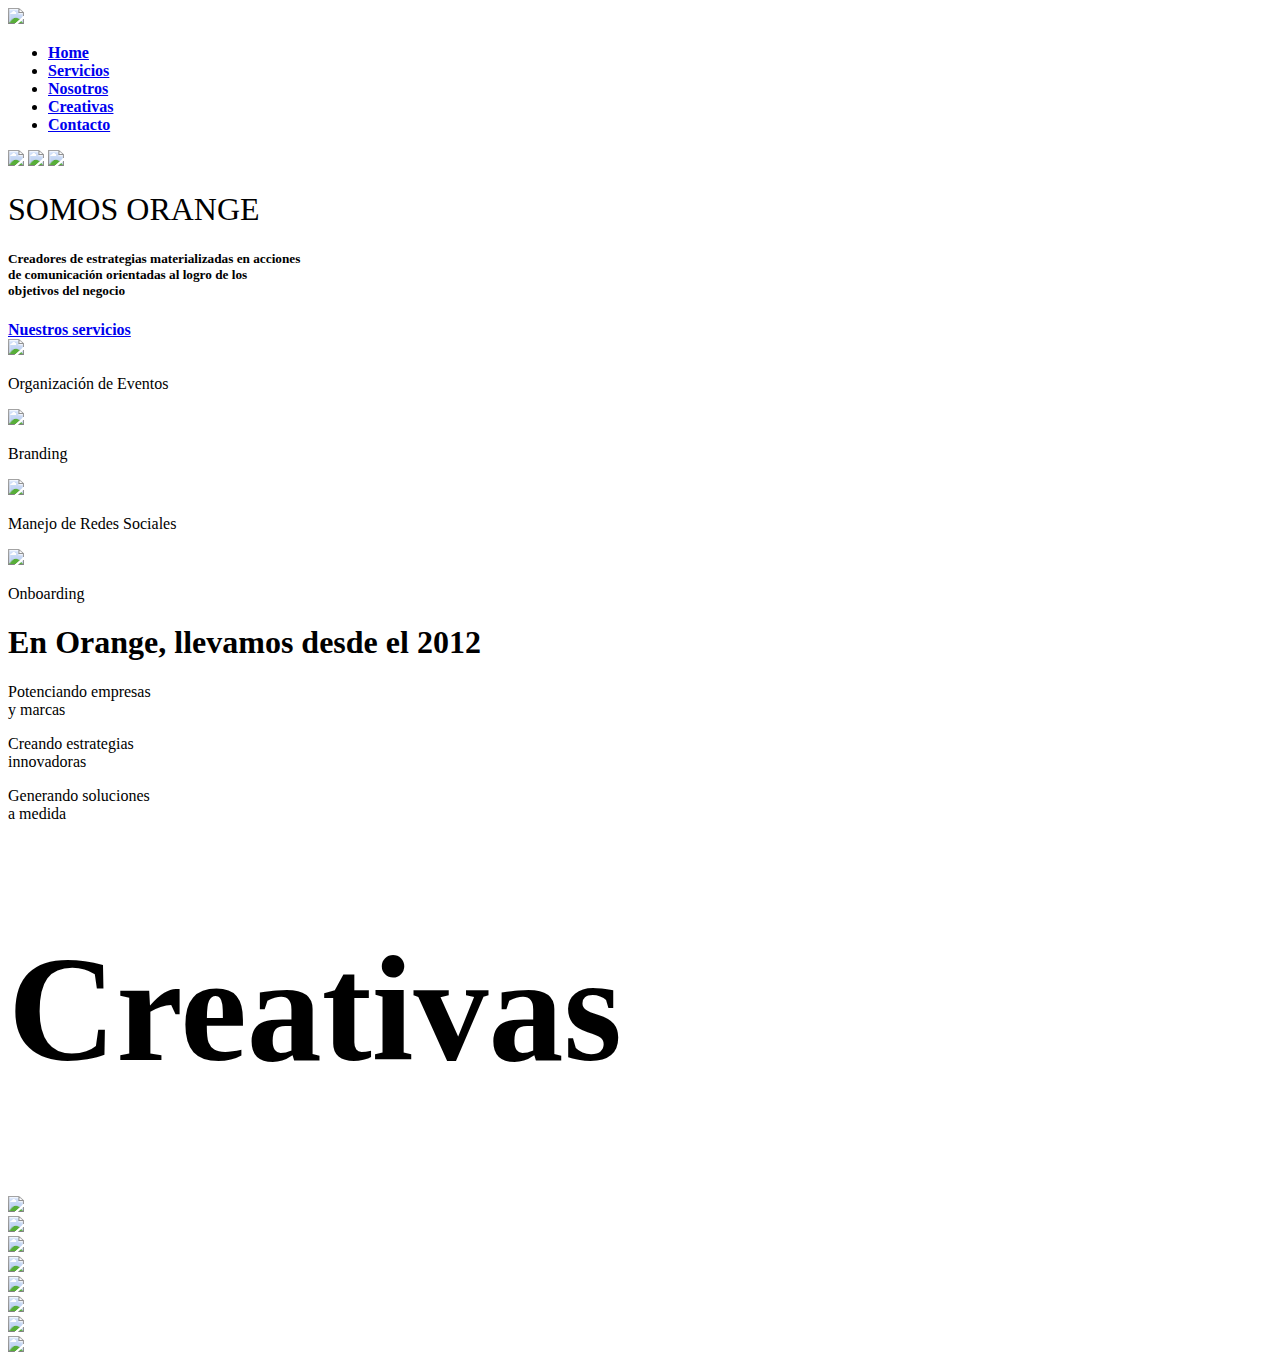
==== index.html @ 93a10960 "Create index.html" ====
<!DOCTYPE html>
<html>
<head>
  <title>Orange Comunicaciones</title>
  <link rel="stylesheet" type="text/css" href="./style.css">
</head>
<body>

    <nav class="navbar">
        <div class="logo"><a href="./index.html"><img src= "./img/logos/LOGO ORANGE NUEVO ORIGINAL.png" width="140"></a></div>

        <ul class="nav-links">
            <li><a href="./index.html" style="font-family: 'Nexa'; font-weight: bold; font-style: normal;">Home</a></li>
            <li><a href="./servicios.html" style="font-family: 'Nexa'; font-weight: bold; font-style: normal;">Servicios</a></li>
            <li><a href="./nosotros.html" style="font-family: 'Nexa'; font-weight: bold; font-style: normal;">Nosotros</a></li>
            <li><a href="./creativas.html" style="font-family: 'Nexa'; font-weight: bold; font-style: normal;">Creativas</a></li>
            <li><a href="./contacto" style="font-family: 'Nexa'; font-weight: bold; font-style: normal;">Contacto</a></li>
        </ul>

        <div class="social-icons">
            <a href="#"><i class="fab fa-whatsapp"><img src= "./img/WAP.png" width="30"></i></a>
            <a href="#"><i class="fab fa-instagram"><img src= "./img/WAP.png" width="30"></i></a>
            <a href="#"><i class="fab fa-facebook"><img src= "./img/WAP.png" width="30"></i></a>
        </div>
    </nav>

    <div class="container">
        <h1 style="font-family:'Gilroy-Heavy ☞';font-weight:normal;" class="orange_text">SOMOS ORANGE</h1>

        <h5 style="font-family: 'Nexa'; font-weight: bold; font-style: normal;" class="blue_text">Creadores de estrategias materializadas en acciones<br>
        de comunicación orientadas al logro de los <br>
        objetivos del negocio</h5>

        <a href="#" class="cta-button" style="font-family: 'Nexa'; font-weight: bold; font-style: normal;">Nuestros servicios</a>
    </div>

    <div class="container-servicios">
        <div class="servicios-grid">
            <div class="servicio">
                <div class="icono"><img src="img/archivos pagina web-07.png" width="130"></div>
                <p>Organización de Eventos</p>
            </div>

            <div class="servicio">
                <div class="icono"><img src="img/archivos pagina web-05.png" width="130"></div>
                <p>Branding</p>
            </div>

            <div class="servicio">
                <div class="icono"><img src="img/archivos pagina web-06.png" width="130"></div>
                <p>Manejo de Redes Sociales</p>
            </div>

            <div class="servicio">
                <div class="icono"><img src="img/archivos pagina web-04.png" width="130"></div>
                <p>Onboarding</p>
            </div>
        </div>
    </div>


    <div class="container-orange">
        <h1>En Orange, llevamos desde el 2012 </h1>
        <div class="text-container">
            <p class="left">Potenciando empresas <br> y marcas</p>
            <p class="center">Creando estrategias <br> innovadoras</p>
            <p class="right">Generando soluciones <br> a medida</p>
        </div>
    </div>

    <div class="container-creativas1">
        <h1 style="font-size: 150px">Creativas</h1>
    </div>

    <div class="container-creativas2">
        <div class="team-member"><img src="img/archivos pagina web-09.png" width="300"></div>
        <div class="team-member"><img src="img/archivos pagina web-10.png" width="300"></div>
        <div class="team-member"><img src="img/archivos pagina web-11.png" width="300"></div>
        <div class="team-member"><img src="img/archivos pagina web-12.png" width="300"></div>
        <div class="team-member"><img src="img/archivos pagina web-13.png" width="300"></div>
        <div class="team-member"><img src="img/archivos pagina web-14.png" width="300"></div>
        <div class="team-member"><img src="img/archivos pagina web-15.png" width="300"></div>
        <div class="team-member"><img src="img/archivos pagina web-16.png" width="300"></div>
    </div>




</body>
</html>
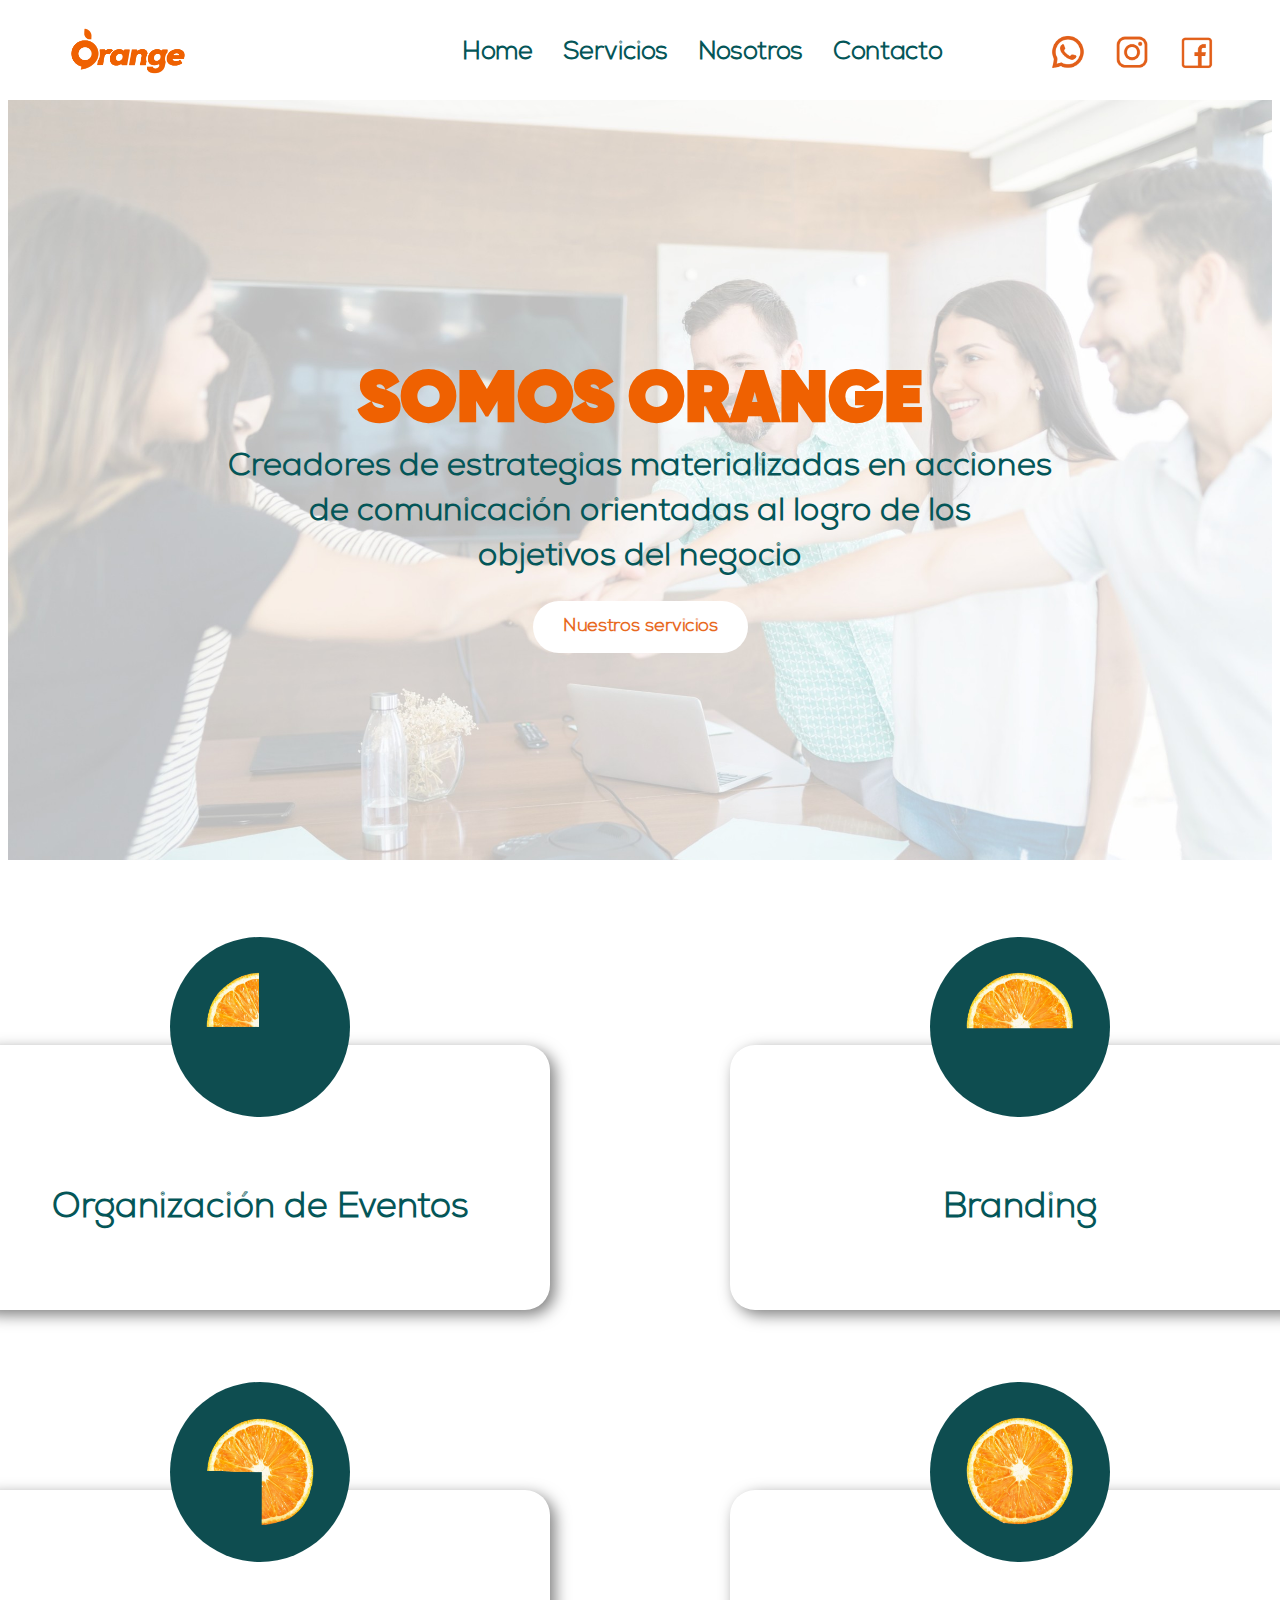
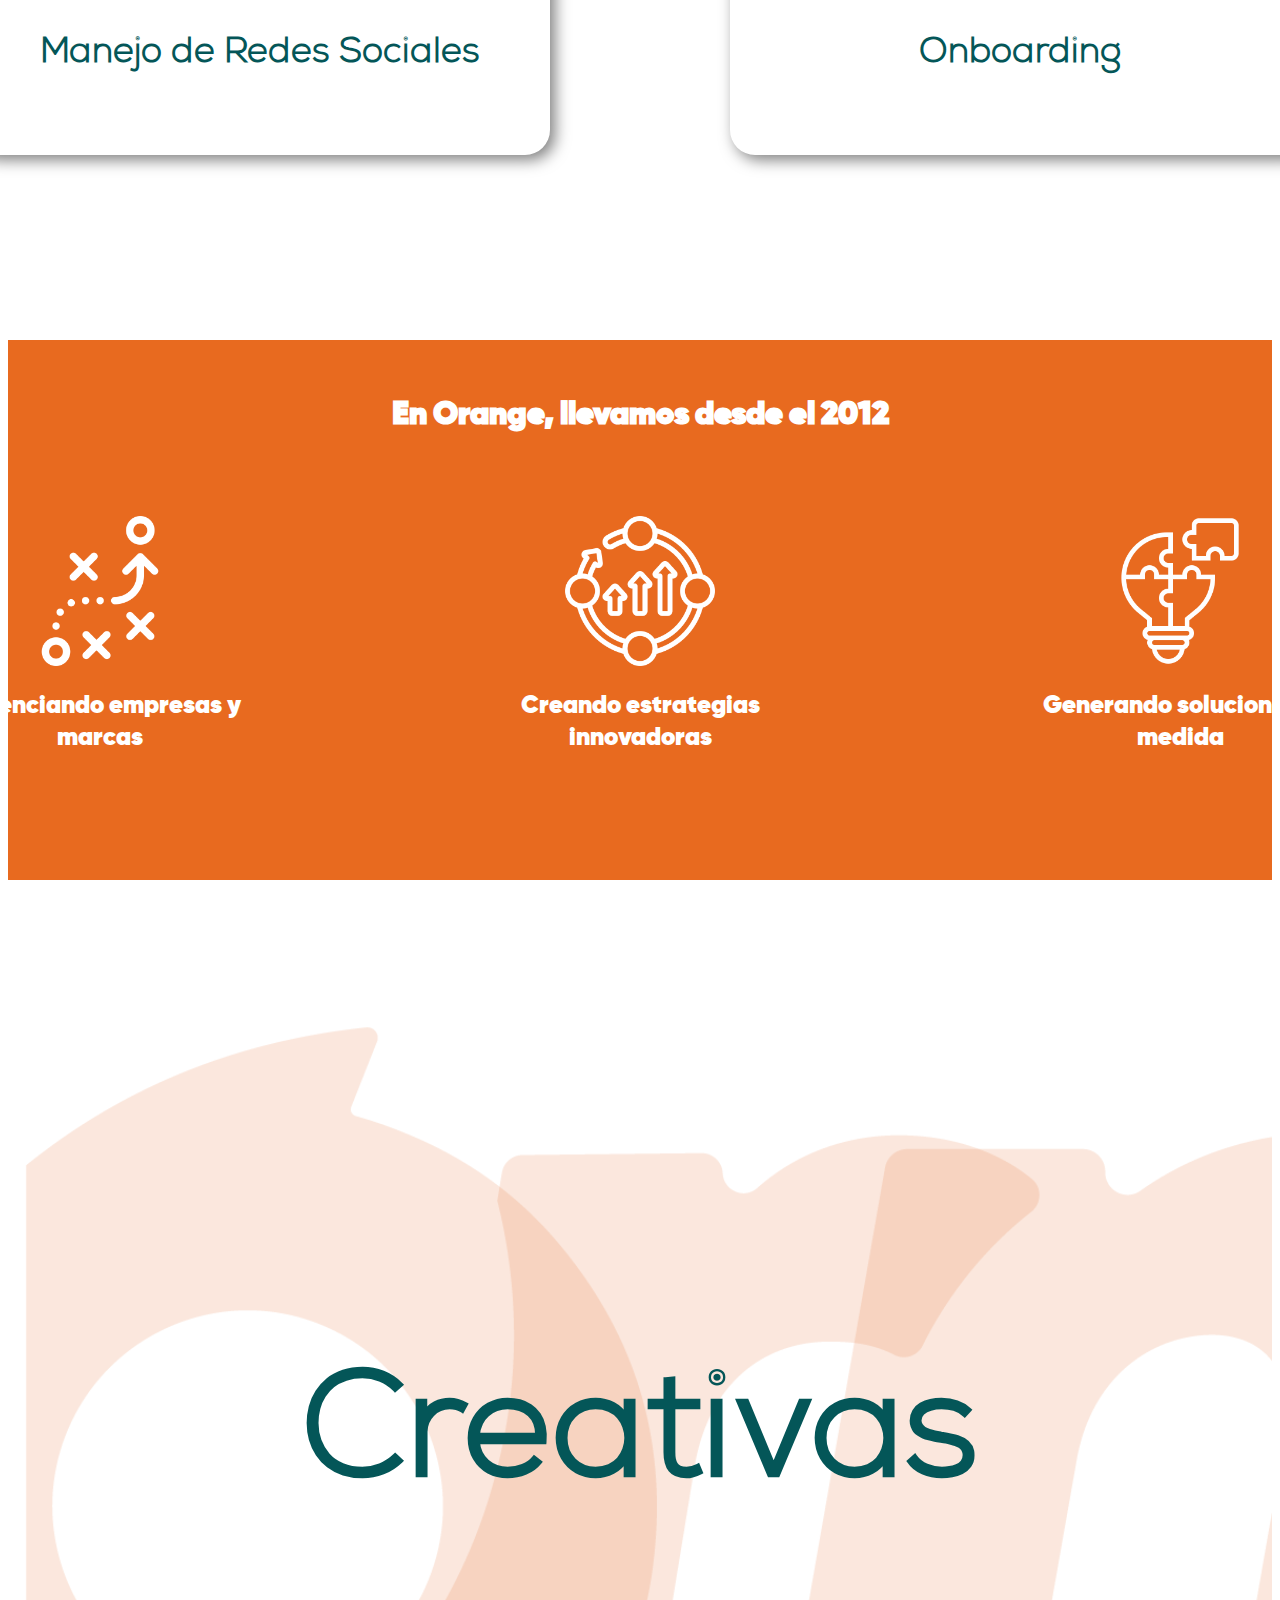
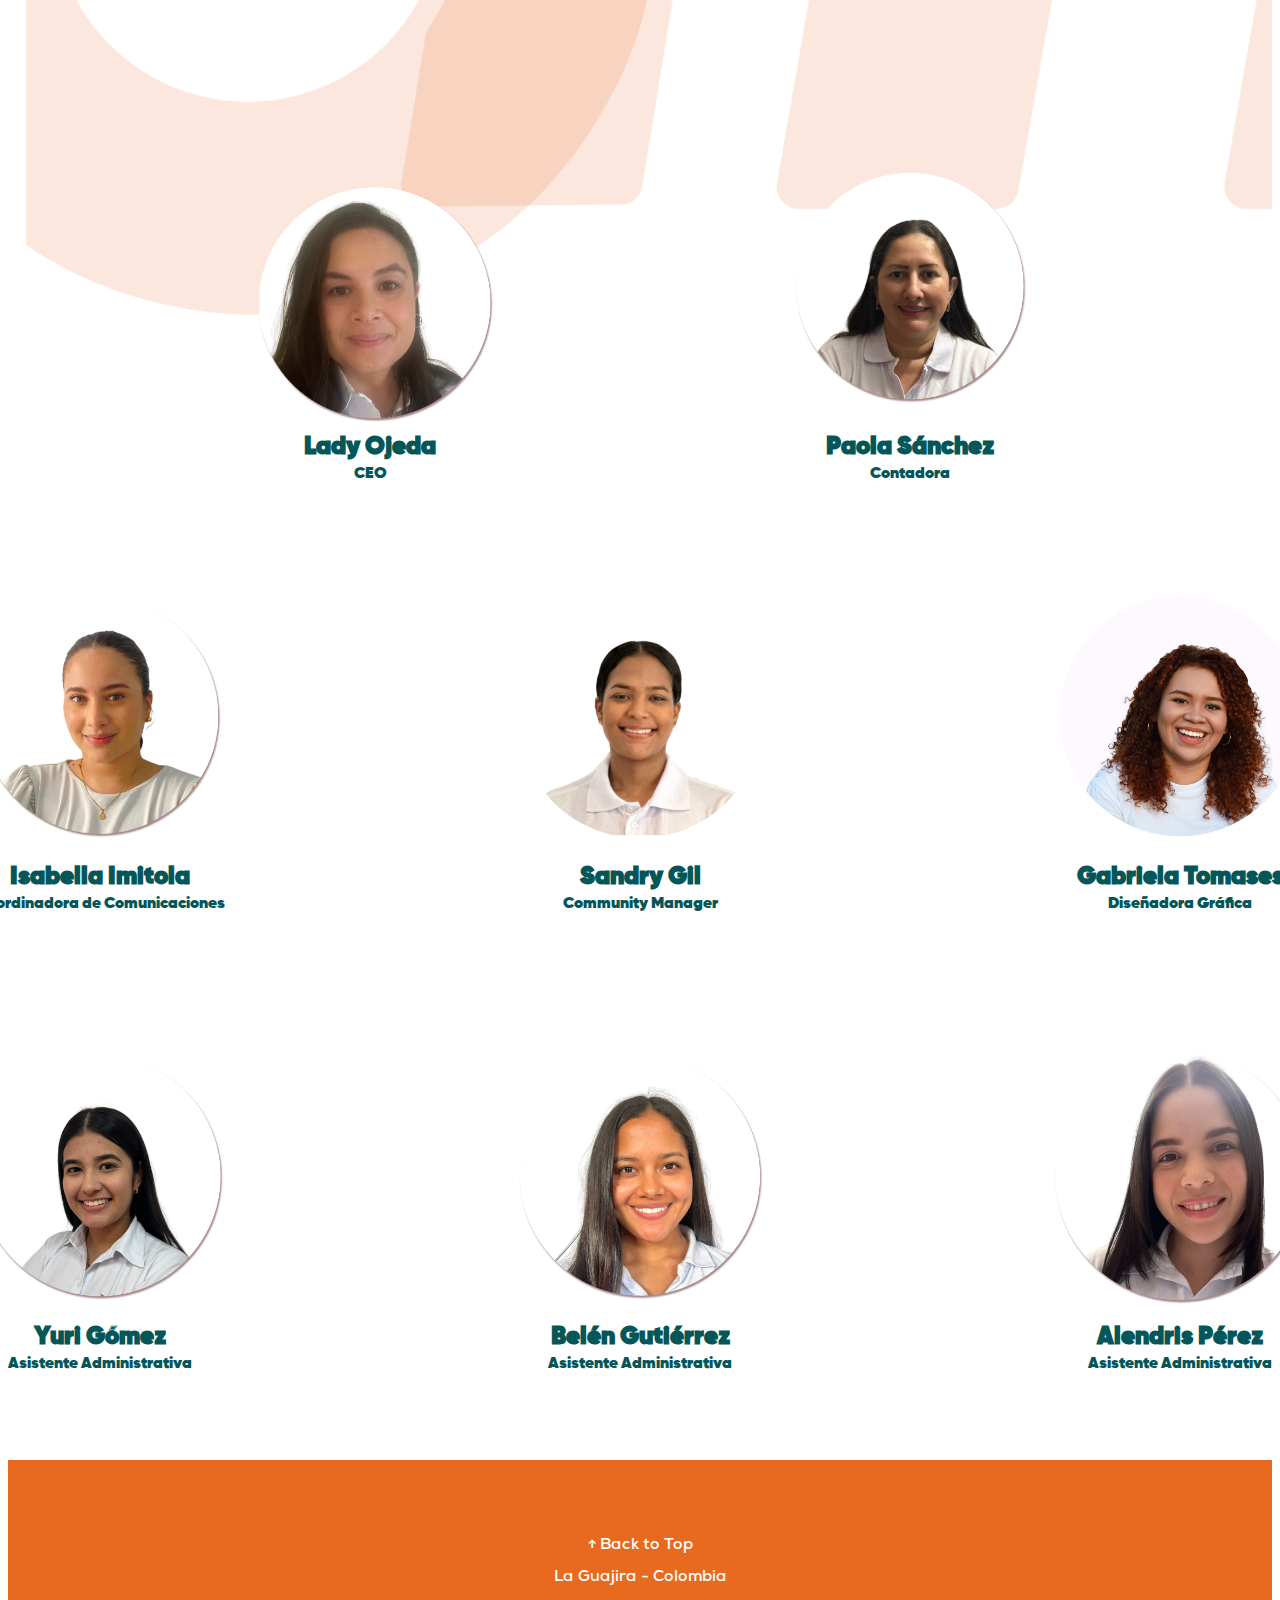
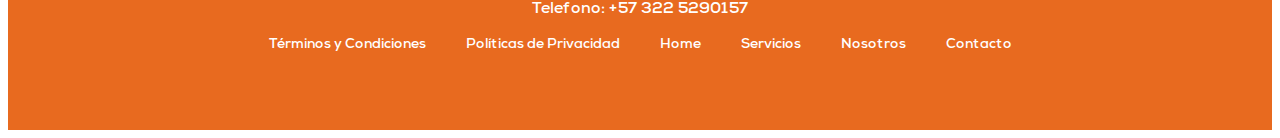
==== commit eb2a8d6e: "Add files via upload" ====
--- a/index.html
+++ b/index.html
@@ -1,90 +1,151 @@
-<!DOCTYPE html>
-<html>
-<head>
-  <title>Orange Comunicaciones</title>
-  <link rel="stylesheet" type="text/css" href="./style.css">
-</head>
-<body>
-
-    <nav class="navbar">
-        <div class="logo"><a href="./index.html"><img src= "./img/logos/LOGO ORANGE NUEVO ORIGINAL.png" width="140"></a></div>
-
-        <ul class="nav-links">
-            <li><a href="./index.html" style="font-family: 'Nexa'; font-weight: bold; font-style: normal;">Home</a></li>
-            <li><a href="./servicios.html" style="font-family: 'Nexa'; font-weight: bold; font-style: normal;">Servicios</a></li>
-            <li><a href="./nosotros.html" style="font-family: 'Nexa'; font-weight: bold; font-style: normal;">Nosotros</a></li>
-            <li><a href="./creativas.html" style="font-family: 'Nexa'; font-weight: bold; font-style: normal;">Creativas</a></li>
-            <li><a href="./contacto" style="font-family: 'Nexa'; font-weight: bold; font-style: normal;">Contacto</a></li>
-        </ul>
-
-        <div class="social-icons">
-            <a href="#"><i class="fab fa-whatsapp"><img src= "./img/WAP.png" width="30"></i></a>
-            <a href="#"><i class="fab fa-instagram"><img src= "./img/WAP.png" width="30"></i></a>
-            <a href="#"><i class="fab fa-facebook"><img src= "./img/WAP.png" width="30"></i></a>
-        </div>
-    </nav>
-
-    <div class="container">
-        <h1 style="font-family:'Gilroy-Heavy ☞';font-weight:normal;" class="orange_text">SOMOS ORANGE</h1>
-
-        <h5 style="font-family: 'Nexa'; font-weight: bold; font-style: normal;" class="blue_text">Creadores de estrategias materializadas en acciones<br>
-        de comunicación orientadas al logro de los <br>
-        objetivos del negocio</h5>
-
-        <a href="#" class="cta-button" style="font-family: 'Nexa'; font-weight: bold; font-style: normal;">Nuestros servicios</a>
-    </div>
-
-    <div class="container-servicios">
-        <div class="servicios-grid">
-            <div class="servicio">
-                <div class="icono"><img src="img/archivos pagina web-07.png" width="130"></div>
-                <p>Organización de Eventos</p>
-            </div>
-
-            <div class="servicio">
-                <div class="icono"><img src="img/archivos pagina web-05.png" width="130"></div>
-                <p>Branding</p>
-            </div>
-
-            <div class="servicio">
-                <div class="icono"><img src="img/archivos pagina web-06.png" width="130"></div>
-                <p>Manejo de Redes Sociales</p>
-            </div>
-
-            <div class="servicio">
-                <div class="icono"><img src="img/archivos pagina web-04.png" width="130"></div>
-                <p>Onboarding</p>
-            </div>
-        </div>
-    </div>
-
-
-    <div class="container-orange">
-        <h1>En Orange, llevamos desde el 2012 </h1>
-        <div class="text-container">
-            <p class="left">Potenciando empresas <br> y marcas</p>
-            <p class="center">Creando estrategias <br> innovadoras</p>
-            <p class="right">Generando soluciones <br> a medida</p>
-        </div>
-    </div>
-
-    <div class="container-creativas1">
-        <h1 style="font-size: 150px">Creativas</h1>
-    </div>
-
-    <div class="container-creativas2">
-        <div class="team-member"><img src="img/archivos pagina web-09.png" width="300"></div>
-        <div class="team-member"><img src="img/archivos pagina web-10.png" width="300"></div>
-        <div class="team-member"><img src="img/archivos pagina web-11.png" width="300"></div>
-        <div class="team-member"><img src="img/archivos pagina web-12.png" width="300"></div>
-        <div class="team-member"><img src="img/archivos pagina web-13.png" width="300"></div>
-        <div class="team-member"><img src="img/archivos pagina web-14.png" width="300"></div>
-        <div class="team-member"><img src="img/archivos pagina web-15.png" width="300"></div>
-        <div class="team-member"><img src="img/archivos pagina web-16.png" width="300"></div>
-    </div>
-
-
-
-
-</body>
+<!DOCTYPE html>
+<html>
+<head>
+  <title>Orange Comunicaciones</title>
+  <link rel="stylesheet" type="text/css" href="./style.css">
+</head>
+<body>
+
+    <nav class="navbar">
+        <div class="logo"><a href="./index.html"><img src= "./img/generales/logo_naranja.png" width="140"></a></div>
+
+        <ul class="nav-links">
+            <li><a href="./index.html">Home</a></li>
+            <li><a href="./servicios.html">Servicios</a></li>
+            <li><a href="./nosotros.html">Nosotros</a></li>
+            <li><a href="./contacto">Contacto</a></li>
+        </ul>
+
+        <div class="social-icons">
+            <a href="#"><i class="fab fa-whatsapp"><img src= "./img/generales/WAP.png" width="50"></i></a>
+            <a href="#"><i class="fab fa-instagram"><img src= "./img/generales/IG.png" width="50"></i></a>
+            <a href="#"><i class="fab fa-facebook"><img src= "./img/generales/fb.png" width="50"></i></a>
+        </div>
+    </nav>
+
+
+    <div class="container_cover" style='background-image: url("./img/index/cover_index.jpg");'>
+        <h1 class="orange_text">SOMOS ORANGE</h1>
+
+        <h3 class="blue_text">Creadores de estrategias materializadas en acciones<br>
+        de comunicación orientadas al logro de los <br>
+        objetivos del negocio</h3>
+
+        <a href="./servicios.html" class="button_blanco_naranja">Nuestros servicios</a>
+    </div>
+
+    <div class="container-servicios-index">
+        <div class="servicios-grid">
+            <div class="servicio">
+                <div class="icono"><img src="img/index/orange_14.png" width="150"></div>
+                <p>Organización de Eventos</p>
+            </div>
+    
+            <div class="servicio">
+                <div class="icono"><img src="img/index/orange_12.png" width="150"></div>
+                <p>Branding</p>
+            </div>
+    
+            <div class="servicio">
+                <div class="icono"><img src="img/index/orange_34.png" width="150"></div>
+                <p>Manejo de Redes Sociales</p>
+            </div>
+    
+            <div class="servicio">
+                <div class="icono"><img src="img/index/orange_full.png" width="150"></div>
+                <p>Onboarding</p>
+            </div>
+        </div>
+    </div>
+
+    <div class="container-orange">
+        <h3>En Orange, llevamos desde el 2012 </h3>
+        <div class="container-grid">
+            <div class="container-grid-item">
+                <img src="img/index/img1.png" width="150">
+                <p>Potenciando empresas y marcas</p>
+            </div>
+
+            <div class="container-grid-item">
+                <img src="img/index/img2.png" width="150">
+                <p>Creando estrategias innovadoras</p>
+            </div>
+
+            <div class="container-grid-item">
+                <img src="img/index/img3.png" width="150">
+                <p>Generando soluciones a medida</p>
+            </div>
+        </div>
+    </div>
+
+    <div class="container-creativas1">
+        <h1 style="font-size: 150px">Creativas</h1>
+    </div>
+
+    <div class="container-creativas2">
+        <div class="container-grid-team">
+            <div class="team-member">
+                <img src="img/index/team1.png">
+                <h5>Lady Ojeda</h5>
+                <p>CEO</p>
+            </div>
+            <div class="team-member">
+                <img src="img/index/team2.png">
+                <h5>Paola Sánchez</h5>
+                <p>Contadora</p>
+            </div>
+        </div>
+        <div class="container-grid">
+            <div class="team-member">
+                <img src="img/index/team3.png">
+                <h5>Isabella Imitola</h5>
+                <p>Coordinadora de Comunicaciones</p>
+            </div>
+            <div class="team-member">
+                <img src="img/index/team4.png">
+                <h5>Sandry Gil</h5>
+                <p>Community Manager</p>
+            </div>
+            <div class="team-member">
+                <img src="img/index/team5.png">
+                <h5>Gabriela Tomases</h5>
+                <p>Diseñadora Gráfica</p>
+            </div>
+        </div>
+        <div class="container-grid">
+            <div class="team-member">
+                <img src="img/index/team6.png">
+                <h5>Yuri Gómez</h5>
+                <p>Asistente Administrativa</p>
+            </div>
+            <div class="team-member">
+                <img src="img/index/team7.png">
+                <h5>Belén Gutiérrez</h5>
+                <p>Asistente Administrativa</p>
+            </div>
+            <div class="team-member">
+                <img src="img/index/team8.png">
+                <h5>Alendris Pérez</h5>
+                <p>Asistente Administrativa</p>
+            </div>
+        </div>
+    </div>
+
+    <footer>
+        <a href="#top" class="back-to-top">↑ Back to Top</a>
+        <p class="footer-address">
+            La Guajira - Colombia
+        </p>
+        <p>Telefono: +57 322 5290157</p>
+
+        <nav class="footer-links">
+            <a href="#">Términos y Condiciones</a>
+            <a href="#">Políticas de Privacidad</a>
+            <a href="./index.html">Home</a>
+            <a href="./servicios.html">Servicios</a>
+            <a href="./nosotros.html">Nosotros</a>
+            <a href="./index.html">Contacto</a>
+        </nav>
+    </footer>
+</body>
 </html>--- a/style.css
+++ b/style.css
@@ -0,0 +1,545 @@
+/***********************************************************************
+ *  Nav Bar
+ **********************************************************************/
+ .navbar {
+    display: flex;
+    justify-content: space-between;
+    align-items: center;
+    background-color: white;
+    padding: 15px 50px;
+}
+
+.logo {
+    font-size: 24px;
+}
+
+.nav-links {
+    list-style: none;
+    display: flex;
+    gap: 30px;
+    padding: 0;
+    margin-left: auto;
+    padding-right: 100px;
+    font-family: 'Nexa'; 
+    font-weight: bold; 
+    font-style: normal;
+}
+
+.nav-links li {
+    display: inline;
+}
+
+.nav-links a {
+    text-decoration: none;
+    color: #045658; /* Dark greenish color */
+    font-size: 25px;
+    font-weight: bold;
+}
+
+.social-icons {
+    display: flex;
+    gap: 15px;
+}
+
+
+/***********************************************************************
+ *  Index
+ **********************************************************************/
+ .container_cover {
+    height: 80vh; 
+    display: flex;
+    align-items: center;
+    justify-content: center;
+    background-size: cover;
+    text-align: center;
+    flex-direction: column;
+    padding: 20px;
+}
+
+
+.container_cover h1 {
+    margin-bottom: 0;
+    font-family:'Gilroy-Heavy ☞';
+}
+
+.container_cover h3{
+    line-height: 1.4; 
+    max-width: 80%; 
+    margin-bottom: 0;
+    margin-top: 0;
+    font-family: 'Nexa'; 
+    font-weight: bold;
+}
+
+/***********************************************************************
+ *  Index-Servicios
+ **********************************************************************/
+.container-servicios-index {
+    height: 120vh; 
+    display: flex;
+    align-items: center;
+    justify-content: center;
+    background-size: cover;
+    text-align: center;
+}
+
+.servicios-grid {
+    display: grid;
+    grid-template-columns: auto auto;
+    gap: 20vh; /* Space between squares */
+}
+
+.servicio {
+    width: 60vh;
+    height: 25vh;
+    background: white;
+    border-radius: 25px;
+    display: flex;
+    flex-direction: column;
+    align-items: center;
+    justify-content: center;
+    box-shadow: 5px 5px 15px rgba(0, 0, 0, 0.5);
+    position: relative;
+    padding: 20px;
+}
+
+.icono {
+    position: absolute;
+    top: -12vh; /* Moves it upwards */
+    background-color: #0E4D50;
+    width: 20vh;
+    height: 20vh;
+    border-radius: 50%;
+    display: flex;
+    align-items: center;
+    justify-content: center;
+    overflow: hidden;
+}
+
+.servicio p {
+    font-family: 'Nexa', sans-serif;
+    font-size: 35px;
+    font-weight: bold;
+    color: #045658;
+    margin-top: 100px; /* Adjusted for spacing below the icon */
+}
+
+/***********************************************************************
+ *  Index-Zona Orange
+ **********************************************************************/
+ .container-orange {
+    height: 60vh; 
+    display: flex;
+    align-items: center;
+    justify-content: center;
+    background-color: #E86A1F;
+    background-size: cover;
+    text-align: center;
+    flex-direction: column;
+}
+
+.container-orange h3{
+    color: white;
+    font-family:'Gilroy-Heavy ☞';
+}
+
+.container-grid {
+    display: grid;
+    grid-template-columns: auto auto auto;
+    gap: 20vh;
+    margin-bottom: 30px;
+}
+
+.container-grid-item {
+    width: 40vh;
+    height: 40vh;
+    border-radius: 25px;
+    display: flex;
+    flex-direction: column;
+    align-items: center;
+    justify-content: center;
+}
+
+.container-orange p{
+    color: white;
+    font-family:'Gilroy-Heavy ☞';
+    font-size: 25px;
+}
+
+/***********************************************************************
+ *  Index-Creativas
+ **********************************************************************/
+ .container-creativas1 {
+    height: 120vh; 
+    display: flex;
+    align-items: center;
+    justify-content: center;
+    background-size: cover;
+    text-align: center;
+    background-image: url("./img/index/cover_index2.png");
+}
+
+.container-creativas1 h1{
+    color: #045658;
+    font-family:'Nexa';
+    margin-top: 150px;
+}
+
+.container-creativas2 {
+    height: 150vh; 
+    display: grid;
+    align-items: center;
+    justify-content: center;
+    margin-top: -250px;
+}
+
+.container-grid-team {
+    display: grid;
+    grid-template-columns: auto auto;
+    gap: 20vh;
+    justify-content: center;
+}
+
+.team-member{
+    width: 40vh;
+    height: 40vh;
+    border-radius: 25px;
+    display: flex;
+    flex-direction: column;
+    align-items: center;
+    justify-content: center;
+}
+
+.team-member img{
+    width: 300px;
+}
+
+.container-creativas2 h5{
+    color:#045658;
+    font-family: 'Gilroy-Heavy ☞';
+    margin-bottom: 0;
+    font-size: 25px;
+    margin-top: 10px;
+}
+
+.container-creativas2 p{
+    color:#045658;
+    font-family: 'Gilroy-Heavy ☞';
+    margin-top: 0;
+}
+
+/***********************************************************************
+ *  Servicios
+ **********************************************************************/
+ .container-servicios-cover {
+    height: 80vh; 
+    display: flex;
+    align-items: center;
+    justify-content: center;
+    background-image: url("./img/servicios/cover_servicios.png");
+    background-size: cover;
+    text-align: center;
+    flex-direction: column;
+    padding: 20px;
+}
+
+.container-servicios {
+    height: 170vh; 
+    display: grid;
+    grid-template-columns: auto auto;
+    align-items: center;
+    justify-content: center;
+    background-size: cover;
+    text-align: center;
+}
+
+.card {
+    width: 400px;
+    height: 320px;
+    background-color: white;
+    border-radius: 20px;
+    box-shadow: 0 4px 10px rgba(0, 0, 0, 0.1);
+    border: 2px solid #f4a261;
+    background: white;
+    display: flex;
+    flex-direction: column;
+    align-items: center;
+    justify-content: center;
+    position: relative;
+    padding: 20px;
+}
+
+.icono2 {
+    position: absolute;
+    top: -12vh; /* Moves it upwards */
+    background-color: #E86A1F;
+    width: 30vh;
+    height: 30vh;
+    border-radius: 50%;
+    display: flex;
+    align-items: center;
+    justify-content: center;
+    overflow: hidden;
+}
+
+.card h2 {
+    font-family: 'Nexa-bold', sans-serif;
+    font-size: 30px;
+    font-weight: bold;
+    color: #045658;
+    margin-top: 40px; /* Adjusted for spacing below the icon */
+}
+
+.card p {
+    font-family: 'Nexa', sans-serif;
+    font-size: 20px;
+    font-weight: bold;
+    color: #045658;
+    margin-top: 20; /* Adjusted for spacing below the icon */
+}
+
+.cta-button2 {
+    position: absolute;
+    bottom: -2vh; /* Moves it upwards */
+    background-color: #045658;
+    width: 30vh;
+    height: 7vh;
+    display: flex;
+    align-items: center;
+    justify-content: center;
+    overflow: hidden;
+}
+
+/***********************************************************************
+ *  Organización de eventos
+ **********************************************************************/
+ .container1 {
+    height: 70vh; 
+    display: flex;
+    align-items: center;
+    justify-content: center;
+    text-align: center;
+    flex-direction: column;
+    padding: 20px;
+}
+
+.container1 h1{
+    color: #045658;
+    font-family:'Gilroy-Heavy ☞';
+    font-size: 60px;
+    margin-top: 0px;
+}
+
+.container1 h2{
+    color: #045658;
+    font-family:'Gilroy-Medium ☞';
+    font-size: 40px;
+    margin-top: 0;  
+    margin-bottom: 0; 
+}
+
+.container1 p{
+    color: #045658;
+    font-family:'Gilroy-Bold ☞';
+    font-size: 30px;
+    margin-top: 40px;  
+    margin-bottom: 0; 
+    text-align: justify;
+    text-justify: inter-word;
+    margin-right: 90px;
+    margin-left: 90px;
+}
+
+.container2 {
+    height: 100vh; 
+    display: flex;
+    align-items: center;
+    justify-content: center;
+    text-align: center;
+    flex-direction: column;
+    padding: 20px;
+}
+
+.container2 h2{
+    color: #045658;
+    font-family:'Gilroy-Medium ☞';
+    font-size: 40px;
+    margin-top: 0;  
+    margin-bottom: 50px; 
+}
+
+.event-container {
+    display: flex;
+    flex-wrap: wrap;
+    justify-content: center;
+    gap: 100px;
+    max-width: 900px;
+    margin: 0 auto;
+}
+
+.event-item {
+    text-align: center;
+    width: 200px;
+}
+.event-icon {
+    width: 200px;
+    height: 200px;
+    border-radius: 50%;
+    display: flex;
+    align-items: center;
+    justify-content: center;
+    margin: 0 auto 10px;
+}
+.event-icon img {
+    width: 250px;
+    height: 250px;
+}
+.event-title {
+    color: #2c4b41;
+    font-family: 'Gilroy-Bold ☞';
+    font-size: 20px;
+}
+
+
+/***********************************************************************
+ *  Footer
+ **********************************************************************/
+footer {
+    height: 30vh; 
+    display: flex;
+    align-items: center;
+    justify-content: center;
+    background-color: #E86A1F;
+    background-size: cover;
+    text-align: center;
+    flex-direction: column;
+    color: white;
+    font-family: 'Nexa-Bold';
+}
+
+.back-to-top {
+    display: block;
+    color: white;
+    text-decoration: none;
+    margin-bottom: 0px;
+}
+
+footer p {
+    margin-bottom: 0;
+
+}
+
+.footer-links {
+    display: flex;
+    justify-content: center;
+    gap: 40px;
+    flex-wrap: wrap;
+    margin-top: 20px;
+}
+
+.footer-links a {
+    color: white;
+    text-decoration: none;
+    font-size: 14px;
+    transition: color 0.3s;
+}
+/***********************************************************************
+ *  Botones
+ **********************************************************************/
+ .button_blanco_naranja {
+    display: inline-block;
+    margin-top: 20px;
+    padding: 15px 30px;
+    background: white;
+    color: #E86A1F;
+    font-size: 18px;
+    font-weight: bold;
+    border-radius: 50px;
+    font-family: 'Nexa'; 
+    font-weight: bold;
+    text-decoration: none;
+}
+
+
+
+
+/***********************************************************************
+ *  Text options
+ **********************************************************************/
+h1 {
+    font-size: 4.5rem;
+}
+
+h3 {
+    font-size: 2rem;
+}
+
+.orange_text {
+    color:#EF6101;
+}
+
+.blue_text{
+    color:#045658;
+    margin-top: 0;
+    margin-bottom: 0;
+}
+
+/***********************************************************************
+ *  Font File
+ **********************************************************************/
+ @font-face {
+    font-family: 'Nexa';
+    src: url('Recursos/font/Nexa/Nexa-Light.woff2') format('woff2'),
+        url('Recursos/font/Nexa/Nexa-Light.woff') format('woff');
+    font-weight: 300;
+    font-style: normal;
+    font-display: swap;
+}
+
+@font-face {
+    font-family: 'Nexa-Bold';
+    src: url('Recursos/font/Nexa/Nexa-Bold.woff2') format('woff2'),
+        url('Recursos/font/Nexa/Nexa-Bold.woff') format('woff');
+    font-weight: bold;
+    font-style: normal;
+    font-display: swap;
+}
+
+@font-face {
+    font-family: 'Gilroy-Bold ☞';
+    font-style: normal;
+    font-weight: normal;
+    src: local('Gilroy-Bold ☞'), url('Recursos/font/Gilroy/Gilroy-Bold.woff') format('woff');
+    }
+    
+
+    @font-face {
+    font-family: 'Gilroy-Heavy ☞';
+    font-style: normal;
+    font-weight: normal;
+    src: local('Gilroy-Heavy ☞'), url('Recursos/font/Gilroy/Gilroy-Heavy.woff') format('woff');
+    }
+    
+
+    @font-face {
+    font-family: 'Gilroy-Light ☞';
+    font-style: normal;
+    font-weight: normal;
+    src: local('Gilroy-Light ☞'), url('Recursos/font/Gilroy/Gilroy-Light.woff') format('woff');
+    }
+    
+
+    @font-face {
+    font-family: 'Gilroy-Medium ☞';
+    font-style: normal;
+    font-weight: normal;
+    src: local('Gilroy-Medium ☞'), url('Recursos/font/Gilroy/Gilroy-Medium.woff') format('woff');
+    }
+    
+
+    @font-face {
+    font-family: 'Gilroy-Regular ☞';
+    font-style: normal;
+    font-weight: normal;
+    src: local('Gilroy-Regular ☞'), url('Recursos/font/Gilroy/Gilroy-Regular.woff') format('woff');
+    }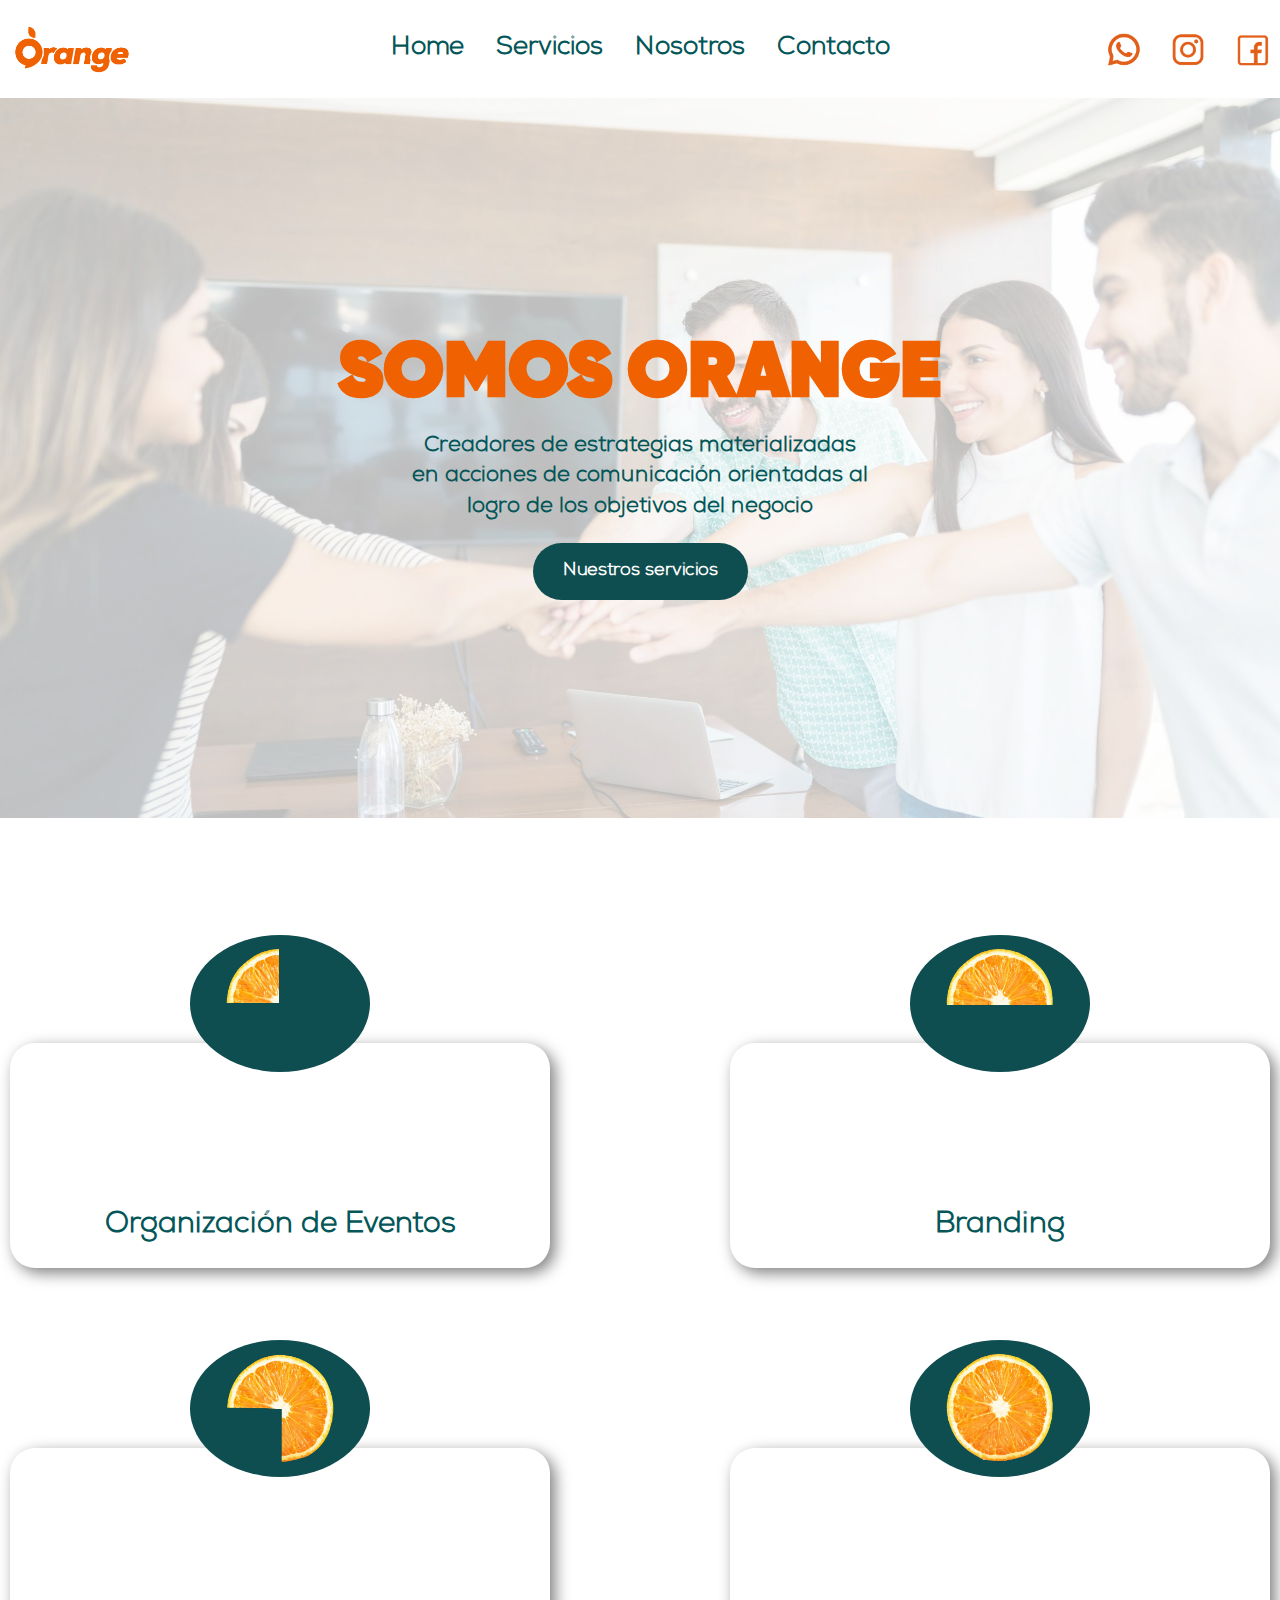
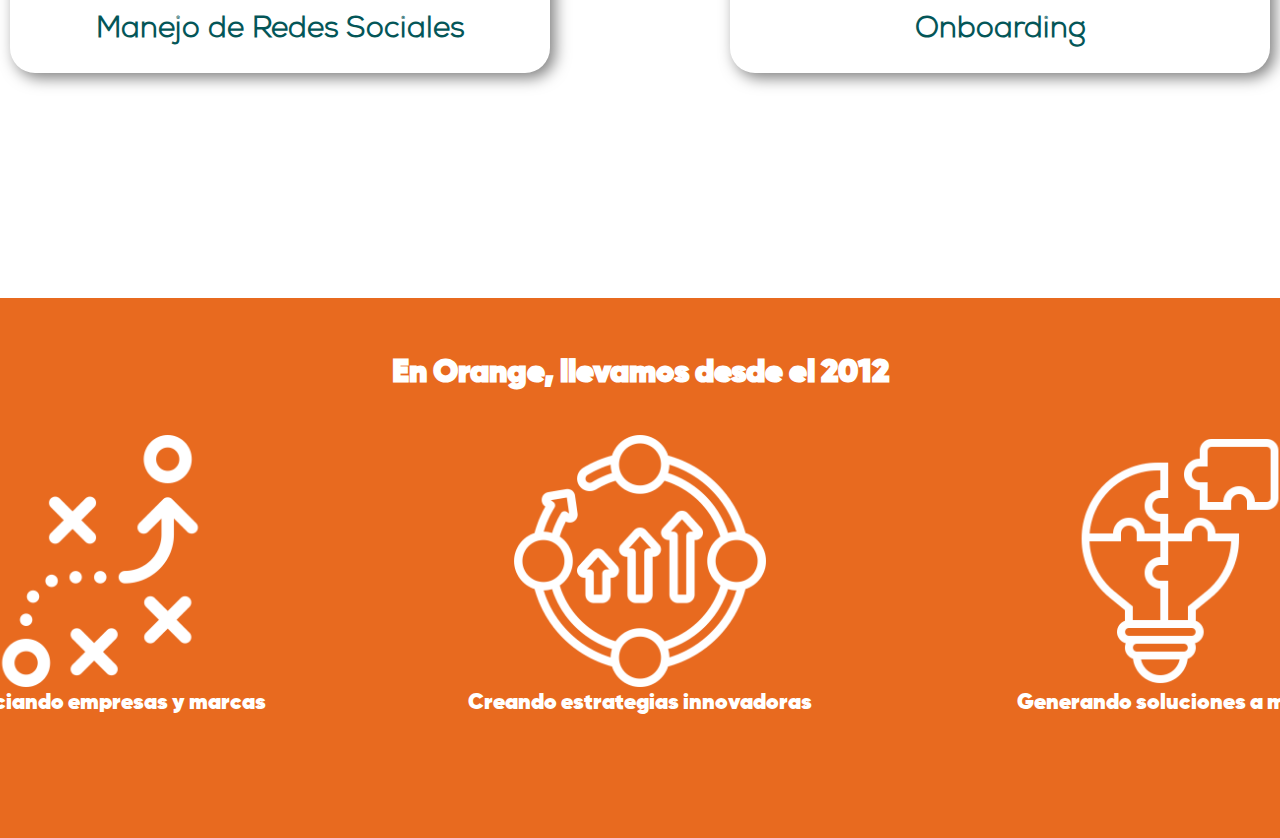
==== commit b903da22: "Add files via upload" ====
--- a/index.html
+++ b/index.html
@@ -1,151 +1,92 @@
 <!DOCTYPE html>
 <html>
+<meta name="viewport" content="width=device-width, initial-scale=1.0">
 <head>
   <title>Orange Comunicaciones</title>
   <link rel="stylesheet" type="text/css" href="./style.css">
+  <link rel="stylesheet" type="text/css" href="./reset.css">
 </head>
 <body>
+  <nav class="navbar">
+    <div class="logo"><a href="./index.html"><img src= "./img/generales/logo_naranja.png" width="140"></a></div>
 
-    <nav class="navbar">
-        <div class="logo"><a href="./index.html"><img src= "./img/generales/logo_naranja.png" width="140"></a></div>
+    <div class="hamburger">
+      <div class="bar"></div>
+      <div class="bar"></div>
+      <div class="bar"></div>
+    </div>
 
-        <ul class="nav-links">
-            <li><a href="./index.html">Home</a></li>
-            <li><a href="./servicios.html">Servicios</a></li>
-            <li><a href="./nosotros.html">Nosotros</a></li>
-            <li><a href="./contacto">Contacto</a></li>
-        </ul>
+    <ul class="nav-links">
+        <li><a href="./index.html">Home</a></li>
+        <li><a href="./servicios.html">Servicios</a></li>
+        <li><a href="./nosotros.html">Nosotros</a></li>
+        <li><a href="./contacto">Contacto</a></li>
+    </ul>
 
-        <div class="social-icons">
-            <a href="#"><i class="fab fa-whatsapp"><img src= "./img/generales/WAP.png" width="50"></i></a>
-            <a href="#"><i class="fab fa-instagram"><img src= "./img/generales/IG.png" width="50"></i></a>
-            <a href="#"><i class="fab fa-facebook"><img src= "./img/generales/fb.png" width="50"></i></a>
-        </div>
-    </nav>
+    <div class="social-icons">
+        <a href="#"><i class="fab fa-whatsapp"><img src= "./img/generales/WAP.png" width="50"></i></a>
+        <a href="#"><i class="fab fa-instagram"><img src= "./img/generales/IG.png" width="50"></i></a>
+        <a href="#"><i class="fab fa-facebook"><img src= "./img/generales/fb.png" width="50"></i></a>
+    </div>
+  </nav>
+
+  <script src="./navigation.js"></script>
+
+  <div class="container_cover" style='background-image: url("./img/index/cover_index.jpg");'>
+    <h1 class="orange_text">SOMOS ORANGE</h1>
+
+    <h3 class="blue_text">Creadores de estrategias materializadas<br>
+    en acciones de comunicación orientadas al<br>
+    logro de los objetivos del negocio</h3>
+
+    <a href="./servicios.html" class="button_azul_blanco">Nuestros servicios</a>
+</div>
+
+<div class="container-servicios-index">
+  <div class="servicios-grid">
+      <div class="servicio">
+          <div class="icono"><img src="img/index/orange_14.png" width="150"></div>
+          <p>Organización de Eventos</p>
+      </div>
+
+      <div class="servicio">
+          <div class="icono"><img src="img/index/orange_12.png" width="150"></div>
+          <p>Branding</p>
+      </div>
+
+      <div class="servicio">
+          <div class="icono"><img src="img/index/orange_34.png" width="150"></div>
+          <p>Manejo de Redes Sociales</p>
+      </div>
+
+      <div class="servicio">
+          <div class="icono"><img src="img/index/orange_full.png" width="150"></div>
+          <p>Onboarding</p>
+      </div>
+  </div>
+</div>
+
+<div class="container-orange">
+  <h3>En Orange, llevamos desde el 2012 </h3>
+  <div class="container-grid">
+      <div class="container-grid-item">
+          <img src="img/index/img1.png">
+          <p>Potenciando empresas y marcas</p>
+      </div>
+
+      <div class="container-grid-item">
+          <img src="img/index/img2.png">
+          <p>Creando estrategias innovadoras</p>
+      </div>
+
+      <div class="container-grid-item">
+          <img src="img/index/img3.png">
+          <p>Generando soluciones a medida</p>
+      </div>
+  </div>
+</div>
 
 
-    <div class="container_cover" style='background-image: url("./img/index/cover_index.jpg");'>
-        <h1 class="orange_text">SOMOS ORANGE</h1>
 
-        <h3 class="blue_text">Creadores de estrategias materializadas en acciones<br>
-        de comunicación orientadas al logro de los <br>
-        objetivos del negocio</h3>
-
-        <a href="./servicios.html" class="button_blanco_naranja">Nuestros servicios</a>
-    </div>
-
-    <div class="container-servicios-index">
-        <div class="servicios-grid">
-            <div class="servicio">
-                <div class="icono"><img src="img/index/orange_14.png" width="150"></div>
-                <p>Organización de Eventos</p>
-            </div>
-    
-            <div class="servicio">
-                <div class="icono"><img src="img/index/orange_12.png" width="150"></div>
-                <p>Branding</p>
-            </div>
-    
-            <div class="servicio">
-                <div class="icono"><img src="img/index/orange_34.png" width="150"></div>
-                <p>Manejo de Redes Sociales</p>
-            </div>
-    
-            <div class="servicio">
-                <div class="icono"><img src="img/index/orange_full.png" width="150"></div>
-                <p>Onboarding</p>
-            </div>
-        </div>
-    </div>
-
-    <div class="container-orange">
-        <h3>En Orange, llevamos desde el 2012 </h3>
-        <div class="container-grid">
-            <div class="container-grid-item">
-                <img src="img/index/img1.png" width="150">
-                <p>Potenciando empresas y marcas</p>
-            </div>
-
-            <div class="container-grid-item">
-                <img src="img/index/img2.png" width="150">
-                <p>Creando estrategias innovadoras</p>
-            </div>
-
-            <div class="container-grid-item">
-                <img src="img/index/img3.png" width="150">
-                <p>Generando soluciones a medida</p>
-            </div>
-        </div>
-    </div>
-
-    <div class="container-creativas1">
-        <h1 style="font-size: 150px">Creativas</h1>
-    </div>
-
-    <div class="container-creativas2">
-        <div class="container-grid-team">
-            <div class="team-member">
-                <img src="img/index/team1.png">
-                <h5>Lady Ojeda</h5>
-                <p>CEO</p>
-            </div>
-            <div class="team-member">
-                <img src="img/index/team2.png">
-                <h5>Paola Sánchez</h5>
-                <p>Contadora</p>
-            </div>
-        </div>
-        <div class="container-grid">
-            <div class="team-member">
-                <img src="img/index/team3.png">
-                <h5>Isabella Imitola</h5>
-                <p>Coordinadora de Comunicaciones</p>
-            </div>
-            <div class="team-member">
-                <img src="img/index/team4.png">
-                <h5>Sandry Gil</h5>
-                <p>Community Manager</p>
-            </div>
-            <div class="team-member">
-                <img src="img/index/team5.png">
-                <h5>Gabriela Tomases</h5>
-                <p>Diseñadora Gráfica</p>
-            </div>
-        </div>
-        <div class="container-grid">
-            <div class="team-member">
-                <img src="img/index/team6.png">
-                <h5>Yuri Gómez</h5>
-                <p>Asistente Administrativa</p>
-            </div>
-            <div class="team-member">
-                <img src="img/index/team7.png">
-                <h5>Belén Gutiérrez</h5>
-                <p>Asistente Administrativa</p>
-            </div>
-            <div class="team-member">
-                <img src="img/index/team8.png">
-                <h5>Alendris Pérez</h5>
-                <p>Asistente Administrativa</p>
-            </div>
-        </div>
-    </div>
-
-    <footer>
-        <a href="#top" class="back-to-top">↑ Back to Top</a>
-        <p class="footer-address">
-            La Guajira - Colombia
-        </p>
-        <p>Telefono: +57 322 5290157</p>
-
-        <nav class="footer-links">
-            <a href="#">Términos y Condiciones</a>
-            <a href="#">Políticas de Privacidad</a>
-            <a href="./index.html">Home</a>
-            <a href="./servicios.html">Servicios</a>
-            <a href="./nosotros.html">Nosotros</a>
-            <a href="./index.html">Contacto</a>
-        </nav>
-    </footer>
 </body>
 </html>--- a/style.css
+++ b/style.css
@@ -1,45 +1,120 @@
 /***********************************************************************
  *  Nav Bar
  **********************************************************************/
- .navbar {
+ nav {
+    position: relative;
+    top: 0;
     display: flex;
     justify-content: space-between;
     align-items: center;
+    padding: 0 2px;
     background-color: white;
-    padding: 15px 50px;
-}
-
-.logo {
-    font-size: 24px;
+ }
+
+ .logo {
+    display: flex;
+    align-items: center;
+}
+
+.logo img {
+    width: 140;
 }
 
 .nav-links {
+    display: flex;
+    align-items: center;
     list-style: none;
-    display: flex;
-    gap: 30px;
-    padding: 0;
-    margin-left: auto;
-    padding-right: 100px;
+}
+
+.social-icons {
+    display: flex;
+    gap: 15px;
+}
+
+.nav-links a {
+    display: block;
+    padding: 30px 16px;
+    color: #045658; 
+    text-decoration: none;
+    font-size: max(20px, 2vw);
     font-family: 'Nexa'; 
-    font-weight: bold; 
-    font-style: normal;
-}
-
-.nav-links li {
-    display: inline;
-}
-
-.nav-links a {
-    text-decoration: none;
-    color: #045658; /* Dark greenish color */
-    font-size: 25px;
-    font-weight: bold;
-}
-
-.social-icons {
-    display: flex;
-    gap: 15px;
-}
+    font-weight: bold;
+}
+
+.nav-links li:hover {
+    background-color: #E86A1F; 
+}
+
+.nav-links li:hover a {
+    color: white;
+}
+
+.hamburger {
+    display: none;
+    cursor: pointer;
+    width: 34px;
+}
+
+.hamburger .bar {
+    flex-basis: 100%;
+    height: 4px;
+    background-color: black;
+    margin: 3px;
+}
+
+/* Responsive Design */
+@media screen and (min-width: 769px) {
+    .nav-links {
+        display: flex !important; /* Force flex display on larger screens */
+    }
+}
+
+@media (max-width: 768px){
+    nav {
+        flex-wrap: wrap;
+    }
+
+    .hamburger {
+        display: flex;
+        flex-wrap: wrap;
+    }
+
+    .logo {
+        height: 80px;
+    }
+
+    .social-icons {
+        display: none;
+        flex-basis: 100%;
+        flex-wrap: wrap;
+    }
+
+    .nav-links{
+        display: none;
+        flex-basis: 100%;
+        flex-wrap: wrap;
+    }
+    
+    
+
+    .nav-links li {
+        flex-basis: 100%;
+    }
+
+    .nav-links a {
+        text-align: center;
+        font-size: 28px;
+    }
+
+    .nav-links li:hover {
+        background-color: #E86A1F; 
+    }
+    
+    .nav-links li:hover a {
+        color: white;
+    }
+}
+
 
 
 /***********************************************************************
@@ -54,12 +129,16 @@
     text-align: center;
     flex-direction: column;
     padding: 20px;
+    max-width: 100%;
+    word-wrap: break-word;
+    white-space: normal;
 }
 
 
 .container_cover h1 {
     margin-bottom: 0;
     font-family:'Gilroy-Heavy ☞';
+    font-size: max(40px, 6vw);
 }
 
 .container_cover h3{
@@ -69,6 +148,31 @@
     margin-top: 0;
     font-family: 'Nexa'; 
     font-weight: bold;
+    font-size: max(17px, 1.7vw);
+}
+
+@media (max-width: 768px){
+    .container_cover{
+        align-items: start;
+        text-align: start;
+    }
+
+
+
+}
+
+.button_azul_blanco {
+    display: inline-block;
+    margin-top: 20px;
+    padding: 15px 30px;
+    background: #0E4D50;
+    color: white;
+    font-size: max(14px, 1.4vw);
+    font-weight: bold;
+    border-radius: 50px;
+    font-family: 'Nexa'; 
+    font-weight: bold;
+    text-decoration: none;
 }
 
 /***********************************************************************
@@ -88,6 +192,38 @@
     grid-template-columns: auto auto;
     gap: 20vh; /* Space between squares */
 }
+
+
+
+@media screen and (max-width: 768px) {
+    .servicios-grid {
+        display: flex;
+        flex-direction: row;
+        overflow-x: auto;
+        gap: 20px;
+        padding: 20px;
+        scroll-snap-type: x mandatory;
+        -webkit-overflow-scrolling: touch;
+    }
+
+    .servicios-grid > * {
+        flex: 0 0 50vw; /* Makes each square take 80% of screen width */
+        scroll-snap-align: center;
+        box-sizing: border-box;
+    }
+
+    .container-servicios-index{
+        height: 60vh; 
+    }
+
+    .servicios-grid::-webkit-scrollbar {
+        display: none;
+    }
+
+
+}
+
+
 
 .servicio {
     width: 60vh;
@@ -108,7 +244,7 @@
     top: -12vh; /* Moves it upwards */
     background-color: #0E4D50;
     width: 20vh;
-    height: 20vh;
+    /*height: 20vh;*/
     border-radius: 50%;
     display: flex;
     align-items: center;
@@ -118,10 +254,12 @@
 
 .servicio p {
     font-family: 'Nexa', sans-serif;
-    font-size: 35px;
+    font-size: 2.3vw;
     font-weight: bold;
     color: #045658;
-    margin-top: 100px; /* Adjusted for spacing below the icon */
+    position: absolute;
+    padding: 15px;
+    bottom: 5px;
 }
 
 /***********************************************************************
@@ -163,7 +301,28 @@
 .container-orange p{
     color: white;
     font-family:'Gilroy-Heavy ☞';
-    font-size: 25px;
+    font-size: max(14px, 1.7vw);
+}
+
+.container-grid-item img{
+    max-width: 70%;
+    height: auto;
+    display: block;
+}
+
+@media screen and (max-width: 768px) {
+    .container-grid {
+        display: grid;
+        grid-template-columns: auto;
+        gap: 20vh;
+        margin-bottom: 30px;
+    }
+
+    .container-orange {
+        height: 200vh; 
+    }
+
+
 }
 
 /***********************************************************************
@@ -211,7 +370,9 @@
 }
 
 .team-member img{
-    width: 300px;
+    width: 100%;
+  max-width: 300px;
+  height: auto;
 }
 
 .container-creativas2 h5{
@@ -254,7 +415,8 @@
 }
 
 .card {
-    width: 400px;
+    width: 90%; /* Makes it flexible */
+    max-width: 600px; /* Prevents it from getting too large */
     height: 320px;
     background-color: white;
     border-radius: 20px;
@@ -314,7 +476,7 @@
  *  Organización de eventos
  **********************************************************************/
  .container1 {
-    height: 70vh; 
+    height: 50vh; 
     display: flex;
     align-items: center;
     justify-content: center;
@@ -351,7 +513,7 @@
 }
 
 .container2 {
-    height: 100vh; 
+    height: 80vh; 
     display: flex;
     align-items: center;
     justify-content: center;
@@ -368,7 +530,7 @@
     margin-bottom: 50px; 
 }
 
-.event-container {
+/*.event-container {
     display: flex;
     flex-wrap: wrap;
     justify-content: center;
@@ -398,8 +560,126 @@
     color: #2c4b41;
     font-family: 'Gilroy-Bold ☞';
     font-size: 20px;
-}
-
+}*/
+
+.event-container {
+    display: flex;
+    flex-wrap: wrap;
+    justify-content: center;
+    gap: 50px; /* Reduced gap for smaller screens */
+    max-width: 900px;
+    margin: 0 auto;
+}
+
+.event-item {
+    text-align: center;
+    width: 100%; /* Full width for small screens */
+    max-width: 250px; /* Limits size on large screens */
+}
+
+.event-icon {
+    width: 100%; /* Make it responsive */
+    max-width: 400px; /* Adjust max size */
+    height: auto;
+    border-radius: 50%;
+    display: flex;
+    align-items: center;
+    justify-content: center;
+    margin: 0 auto 10px;
+}
+
+.event-icon img {
+    width: 100%; /* Ensures image scales */
+    max-width: 150px; /* Prevents overflow */
+    height: auto;
+}
+
+.event-title {
+    color: #2c4b41;
+    font-family: 'Gilroy-Bold ☞';
+    font-size: clamp(14px, 2vw, 20px); /* Responsive text */
+}
+
+@media (max-width: 768px) {
+    .event-container {
+        gap: 30px; /* Reduce gap on smaller screens */
+    }
+
+    .event-item {
+        max-width: 150px; /* Reduce item size */
+    }
+
+    .event-icon {
+        max-width: 120px; /* Smaller icons */
+    }
+
+    .event-icon img {
+        max-width: 120px;
+    }
+
+    .event-title {
+        font-size: 16px; /* Slightly smaller text */
+    }
+}
+
+@media (max-width: 480px) {
+    .event-container {
+        flex-direction: column;
+        align-items: center;
+        gap: 20px;
+    }
+
+    .event-item {
+        max-width: 100%;
+    }
+
+    .event-icon {
+        max-width: 100px;
+    }
+
+    .event-icon img {
+        max-width: 100px;
+    }
+
+    .event-title {
+        font-size: 14px;
+    }
+}
+
+/***********************************************************************
+ *  Redes
+ **********************************************************************/
+ .redes-container {
+    display: flex;
+    flex-wrap: wrap;
+    justify-content: center;
+    gap: 100px;
+    max-width: 900px;
+    margin: 0 auto;
+}
+
+.redes-item {
+    text-align: center;
+    width: 200px;
+}
+.redes-icon {
+    width: 200px;
+    height: 200px;
+    border-radius: 50%;
+    display: flex;
+    align-items: center;
+    justify-content: center;
+    margin: 0 auto 10px;
+}
+.redes-icon img {
+    width: 250px;
+    height: 250px;
+}
+.redes-title {
+    color: #2c4b41;
+    font-family: 'Gilroy-Bold ☞';
+    font-size: 20px;
+}
 
 /***********************************************************************
  *  Footer
@@ -452,7 +732,7 @@
     padding: 15px 30px;
     background: white;
     color: #E86A1F;
-    font-size: 18px;
+    font-size: 1vw;
     font-weight: bold;
     border-radius: 50px;
     font-family: 'Nexa'; 
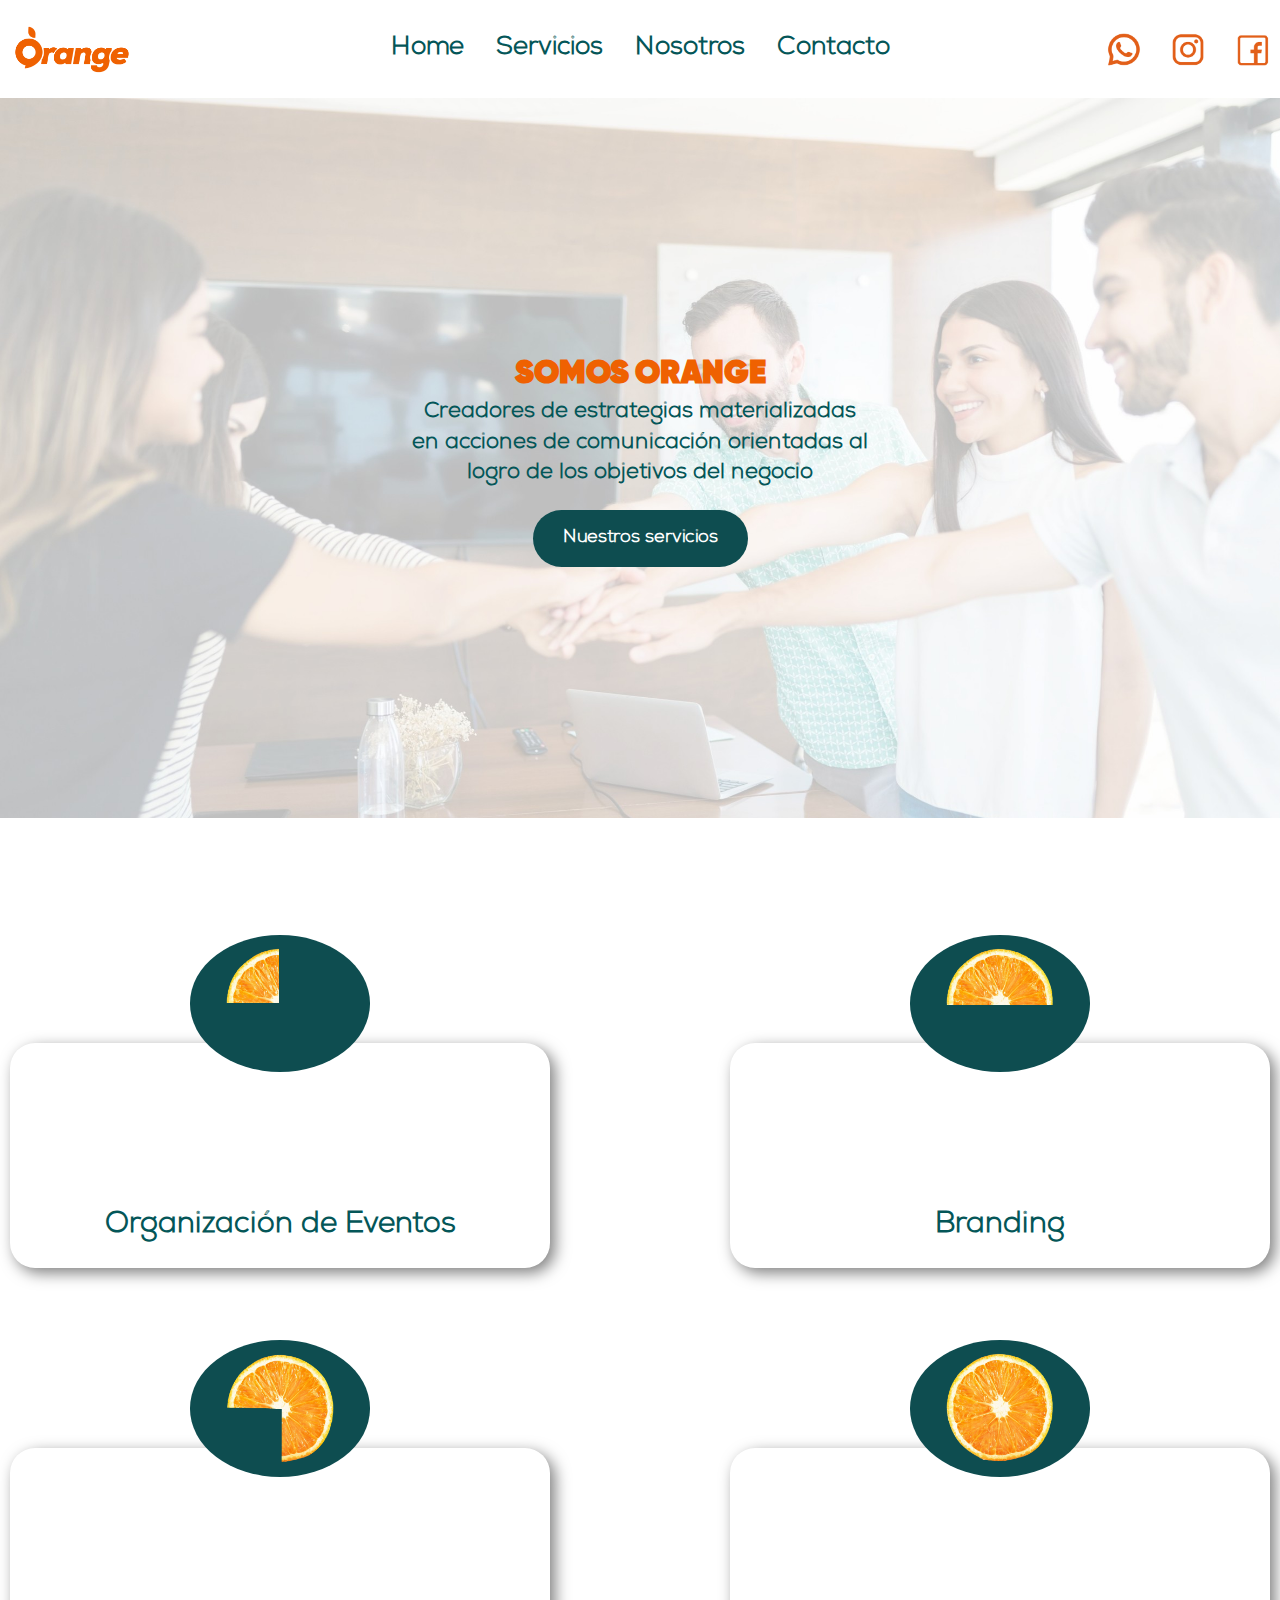
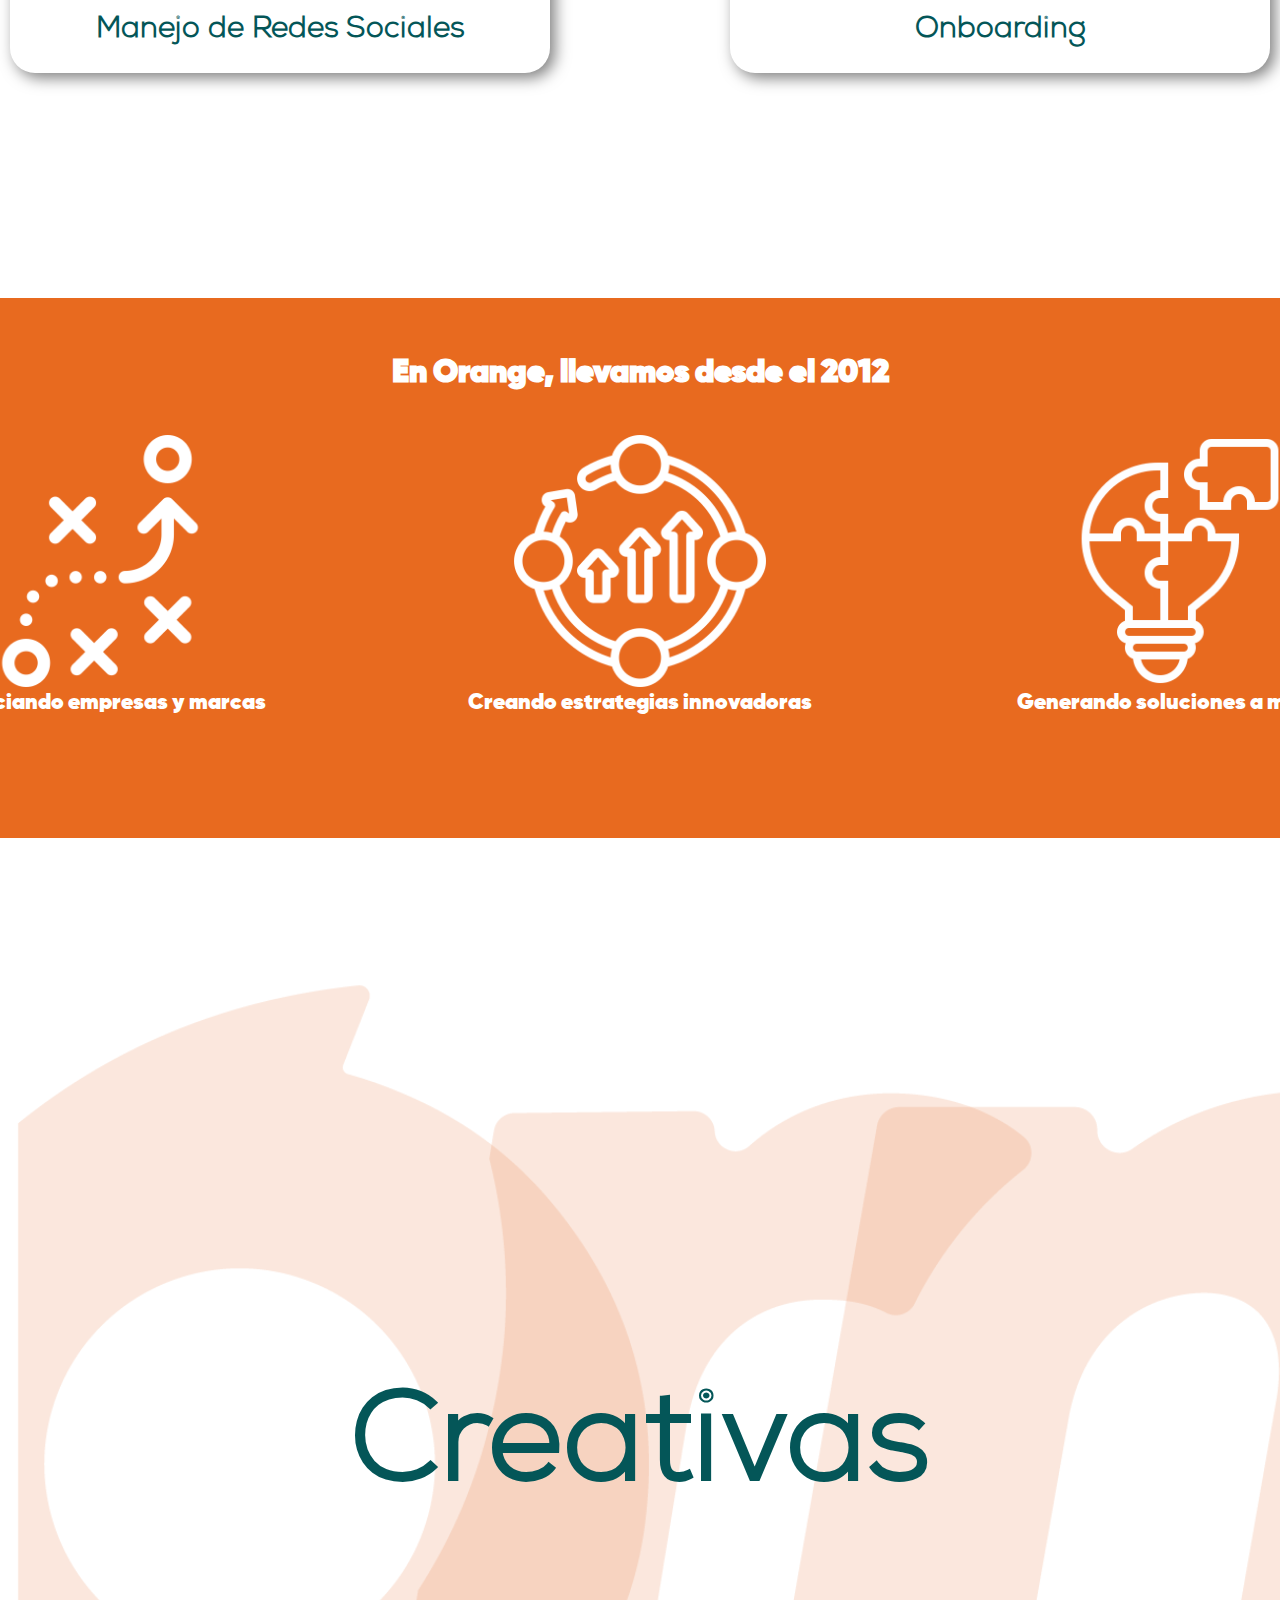
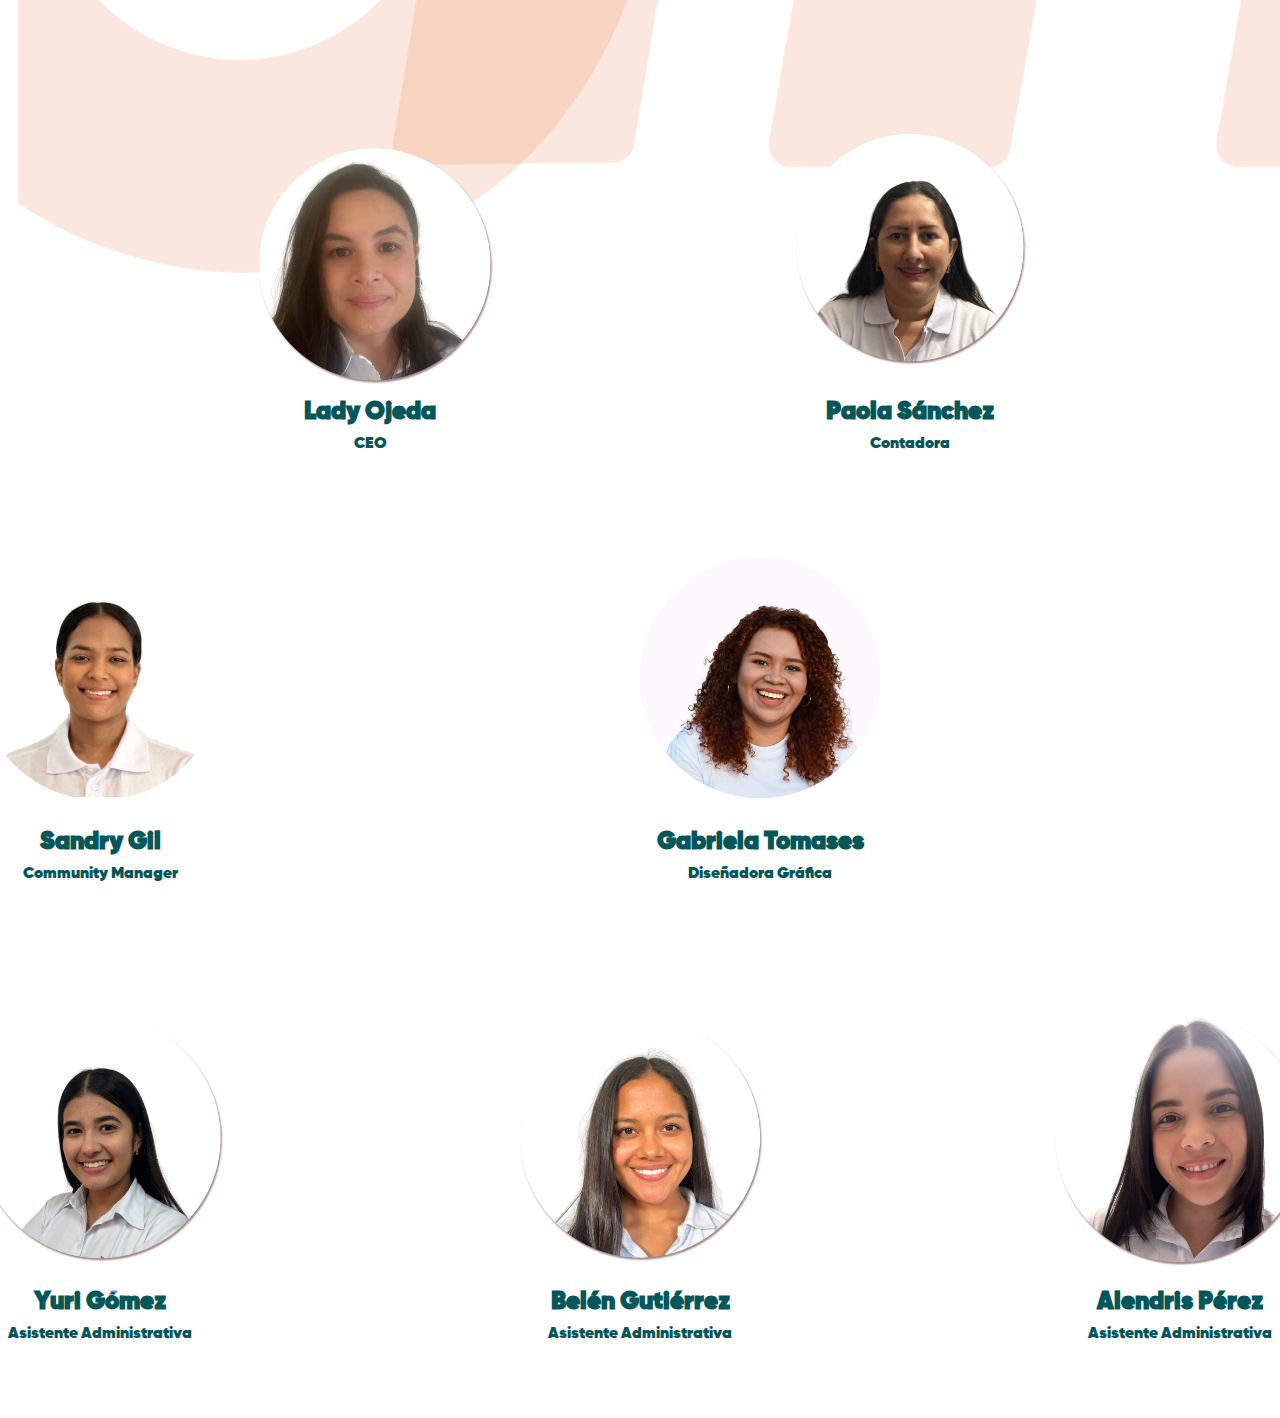
==== commit bc47bbf8: "Add files via upload" ====
--- a/index.html
+++ b/index.html
@@ -86,6 +86,55 @@
   </div>
 </div>
 
+<div class="container-creativas1">
+  <h1>Creativas</h1>
+</div>
+
+<div class="container-creativas2">
+  <div class="container-grid-team">
+      <div class="team-member">
+          <img src="img/index/team1.png">
+          <h5>Lady Ojeda</h5>
+          <p>CEO</p>
+      </div>
+      <div class="team-member">
+          <img src="img/index/team2.png">
+          <h5>Paola Sánchez</h5>
+          <p>Contadora</p>
+      </div>
+  </div>
+  <div class="container-grid">
+      <div class="team-member">
+          <img src="img/index/team4.png">
+          <h5>Sandry Gil</h5>
+          <p>Community Manager</p>
+      </div>
+      <div class="team-member">
+          <img src="img/index/team5.png">
+          <h5>Gabriela Tomases</h5>
+          <p>Diseñadora Gráfica</p>
+      </div>
+  </div>
+  <div class="container-grid">
+      <div class="team-member">
+          <img src="img/index/team6.png">
+          <h5>Yuri Gómez</h5>
+          <p>Asistente Administrativa</p>
+      </div>
+      <div class="team-member">
+          <img src="img/index/team7.png">
+          <h5>Belén Gutiérrez</h5>
+          <p>Asistente Administrativa</p>
+      </div>
+      <div class="team-member">
+          <img src="img/index/team8.png">
+          <h5>Alendris Pérez</h5>
+          <p>Asistente Administrativa</p>
+      </div>
+  </div>
+</div>
+
+
 
 
 </body>
--- a/style.css
+++ b/style.css
@@ -36,7 +36,7 @@
     padding: 30px 16px;
     color: #045658; 
     text-decoration: none;
-    font-size: max(20px, 2vw);
+    font-size: clamp(20px, 2vw, 999px);
     font-family: 'Nexa'; 
     font-weight: bold;
 }
@@ -138,7 +138,7 @@
 .container_cover h1 {
     margin-bottom: 0;
     font-family:'Gilroy-Heavy ☞';
-    font-size: max(40px, 6vw);
+    font-size: class(40px, 6vw, 999px);
 }
 
 .container_cover h3{
@@ -148,7 +148,7 @@
     margin-top: 0;
     font-family: 'Nexa'; 
     font-weight: bold;
-    font-size: max(17px, 1.7vw);
+    font-size: clamp(17px, 1.7vw, 999px);
 }
 
 @media (max-width: 768px){
@@ -301,13 +301,17 @@
 .container-orange p{
     color: white;
     font-family:'Gilroy-Heavy ☞';
-    font-size: max(14px, 1.7vw);
+    font-size: clamp(20px, 1.7vw, 999px);
 }
 
 .container-grid-item img{
     max-width: 70%;
     height: auto;
     display: block;
+}
+
+.container-orange h3 {
+    font-size: clamp(20px, 2.5vw, 999px);
 }
 
 @media screen and (max-width: 768px) {
@@ -342,6 +346,7 @@
     color: #045658;
     font-family:'Nexa';
     margin-top: 150px;
+    font-size: 10vw;
 }
 
 .container-creativas2 {
@@ -357,6 +362,20 @@
     grid-template-columns: auto auto;
     gap: 20vh;
     justify-content: center;
+}
+
+@media screen and (max-width: 768px) {
+    .container-grid-team {
+        display: grid;
+        grid-template-columns: auto;
+        gap: 20vh;
+    }
+
+    .container-creativas2 {
+        height: 200vh; 
+    }
+
+
 }
 
 .team-member{
@@ -405,19 +424,17 @@
 }
 
 .container-servicios {
-    height: 170vh; 
-    display: grid;
-    grid-template-columns: auto auto;
-    align-items: center;
-    justify-content: center;
-    background-size: cover;
-    text-align: center;
+    display: flex;
+    flex-wrap: wrap;
+    justify-content: center;
+    gap: 10vh;
+    padding-top: 20vh;
+    padding-bottom: 20vh;
 }
 
 .card {
     width: 90%; /* Makes it flexible */
-    max-width: 600px; /* Prevents it from getting too large */
-    height: 320px;
+    max-width: 40vw; /* Prevents it from getting too large */
     background-color: white;
     border-radius: 20px;
     box-shadow: 0 4px 10px rgba(0, 0, 0, 0.1);
@@ -429,6 +446,10 @@
     justify-content: center;
     position: relative;
     padding: 20px;
+    padding-top: 15vh;     /* space for the icon */
+    padding-bottom: 10vh;  /* space for the button */
+    height: 30vh;      /* or fixed height if needed */
+    margin-top: 13vh;
 }
 
 .icono2 {
@@ -442,11 +463,12 @@
     align-items: center;
     justify-content: center;
     overflow: hidden;
+    
 }
 
 .card h2 {
     font-family: 'Nexa-bold', sans-serif;
-    font-size: 30px;
+    font-size: clamp(20px, 2.3vw, 999px);
     font-weight: bold;
     color: #045658;
     margin-top: 40px; /* Adjusted for spacing below the icon */
@@ -454,10 +476,16 @@
 
 .card p {
     font-family: 'Nexa', sans-serif;
-    font-size: 20px;
+    font-size: clamp(14px, 1.5vw, 999px);
     font-weight: bold;
     color: #045658;
     margin-top: 20; /* Adjusted for spacing below the icon */
+}
+
+.icono2 img {
+    width: 100%;
+    height: 100%;
+    object-fit: cover;
 }
 
 .cta-button2 {
@@ -470,6 +498,63 @@
     align-items: center;
     justify-content: center;
     overflow: hidden;
+    font-size: clamp(12px, 1.2vw, 999px);
+}
+
+@media (max-width: 768px){
+    .container-servicios-cover{
+        align-items: start;
+        text-align: start;
+    }
+
+    .container-servicios {
+        flex-direction: column;
+        align-items: center;
+        padding: 20px;
+        gap: 5vh;
+    }
+
+    .card {
+        width: 90%;
+        max-width: 100%;
+        height: auto;
+        padding: 20px;
+        margin-bottom: 60px;
+    }
+
+    .icono2 {
+        width: 20vh;
+        height: 20vh;
+        top: -10vh;
+    }
+
+    .icono2 img {
+        width: 100%;
+        height: 100%;
+        object-fit: cover;
+    }
+
+    .card h2 {
+        font-size: 5vw; /* Responsive font size */
+        margin-top: 30px;
+        text-align: center;
+    }
+
+    .card p {
+        font-size: 4vw;
+        margin-top: 15px;
+        text-align: center;
+    }
+
+    .cta-button2 {
+        width: 70vw;
+        height: 6vh;
+        font-size: 4vw;
+        bottom: -2vh;
+    }
+
+
+
 }
 
 /***********************************************************************
@@ -530,38 +615,6 @@
     margin-bottom: 50px; 
 }
 
-/*.event-container {
-    display: flex;
-    flex-wrap: wrap;
-    justify-content: center;
-    gap: 100px;
-    max-width: 900px;
-    margin: 0 auto;
-}
-
-.event-item {
-    text-align: center;
-    width: 200px;
-}
-.event-icon {
-    width: 200px;
-    height: 200px;
-    border-radius: 50%;
-    display: flex;
-    align-items: center;
-    justify-content: center;
-    margin: 0 auto 10px;
-}
-.event-icon img {
-    width: 250px;
-    height: 250px;
-}
-.event-title {
-    color: #2c4b41;
-    font-family: 'Gilroy-Bold ☞';
-    font-size: 20px;
-}*/
-
 .event-container {
     display: flex;
     flex-wrap: wrap;
@@ -746,9 +799,7 @@
 /***********************************************************************
  *  Text options
  **********************************************************************/
-h1 {
-    font-size: 4.5rem;
-}
+
 
 h3 {
     font-size: 2rem;
